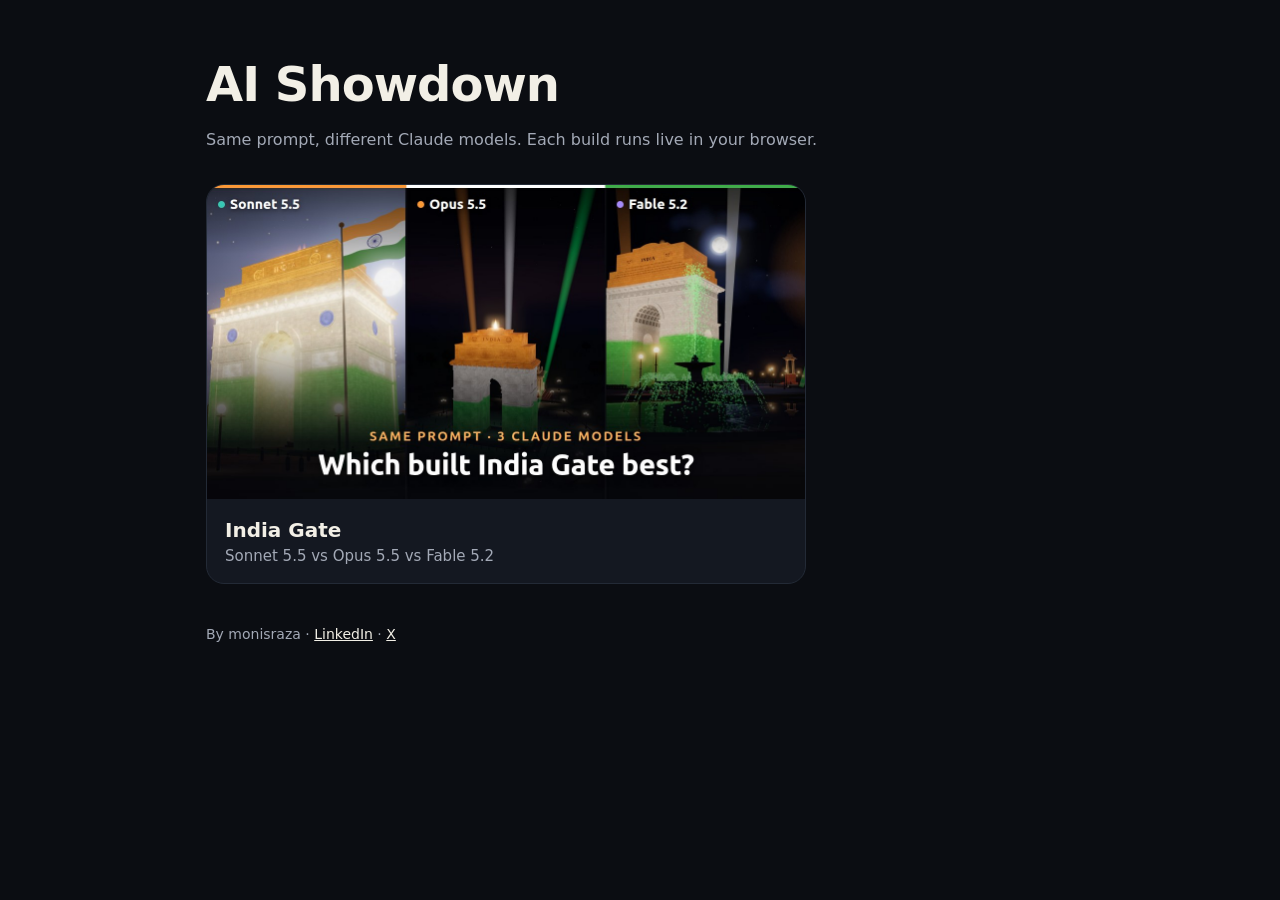
==== index.html @ 271bb089 "India Gate showdown: Sonnet 5.5 vs Opus 5.5 vs Fable 5.2 Co-Authored-By: Claude Opus 5.5 <noreply@an" ====
<!doctype html>
<html lang="en">
<head>
<meta charset="utf-8">
<meta name="viewport" content="width=device-width,initial-scale=1">
<title>AI Showdown</title>
<meta name="description" content="Same prompt, different Claude models. Interactive 3D builds compared side by side, by monisraza.">
<meta property="og:title" content="AI Showdown: same prompt, different Claude models">
<meta property="og:image" content="https://monraza.github.io/ai-showdown/india-gate/media/og.jpg">
<meta name="twitter:card" content="summary_large_image">
<meta name="twitter:image" content="https://monraza.github.io/ai-showdown/india-gate/media/og.jpg">
<meta name="theme-color" content="#0b0d12">
<style>
:root{--bg:#0b0d12;--panel:#141821;--line:#232a36;--text:#f2efe6;--muted:#a3a9b6}
*{box-sizing:border-box}
body{margin:0;background:var(--bg);color:var(--text);font:16px/1.5 system-ui,-apple-system,"Segoe UI",Roboto,sans-serif}
.wrap{max-width:900px;margin:0 auto;padding:48px 16px}
h1{font-size:clamp(32px,6vw,48px);margin:0 0 8px;letter-spacing:-.02em}
p{color:var(--muted);margin:0 0 32px}
a.card{display:block;text-decoration:none;color:inherit;background:var(--panel);border:1px solid var(--line);border-radius:18px;overflow:hidden;max-width:600px}
a.card img{width:100%;display:block;aspect-ratio:1200/630}
a.card div{padding:16px 18px;font-weight:800;font-size:20px}
a.card span{display:block;font-weight:400;font-size:15px;color:var(--muted)}
footer{margin-top:40px;color:var(--muted);font-size:14px}
footer a{color:var(--text)}
</style>
</head>
<body>
<div class="wrap">
  <h1>AI Showdown</h1>
  <p>Same prompt, different Claude models. Each build runs live in your browser.</p>
  <a class="card" href="india-gate/">
    <img src="india-gate/media/og.jpg" alt="India Gate scenes built by Sonnet 5.5, Opus 5.5 and Fable 5.2">
    <div>India Gate<span>Sonnet 5.5 vs Opus 5.5 vs Fable 5.2</span></div>
  </a>
  <footer>By monisraza · <a href="https://www.linkedin.com/in/monisraza" target="_blank" rel="noopener">LinkedIn</a> · <a href="https://x.com/_monisraza" target="_blank" rel="noopener">X</a></footer>
</div>
</body>
</html>
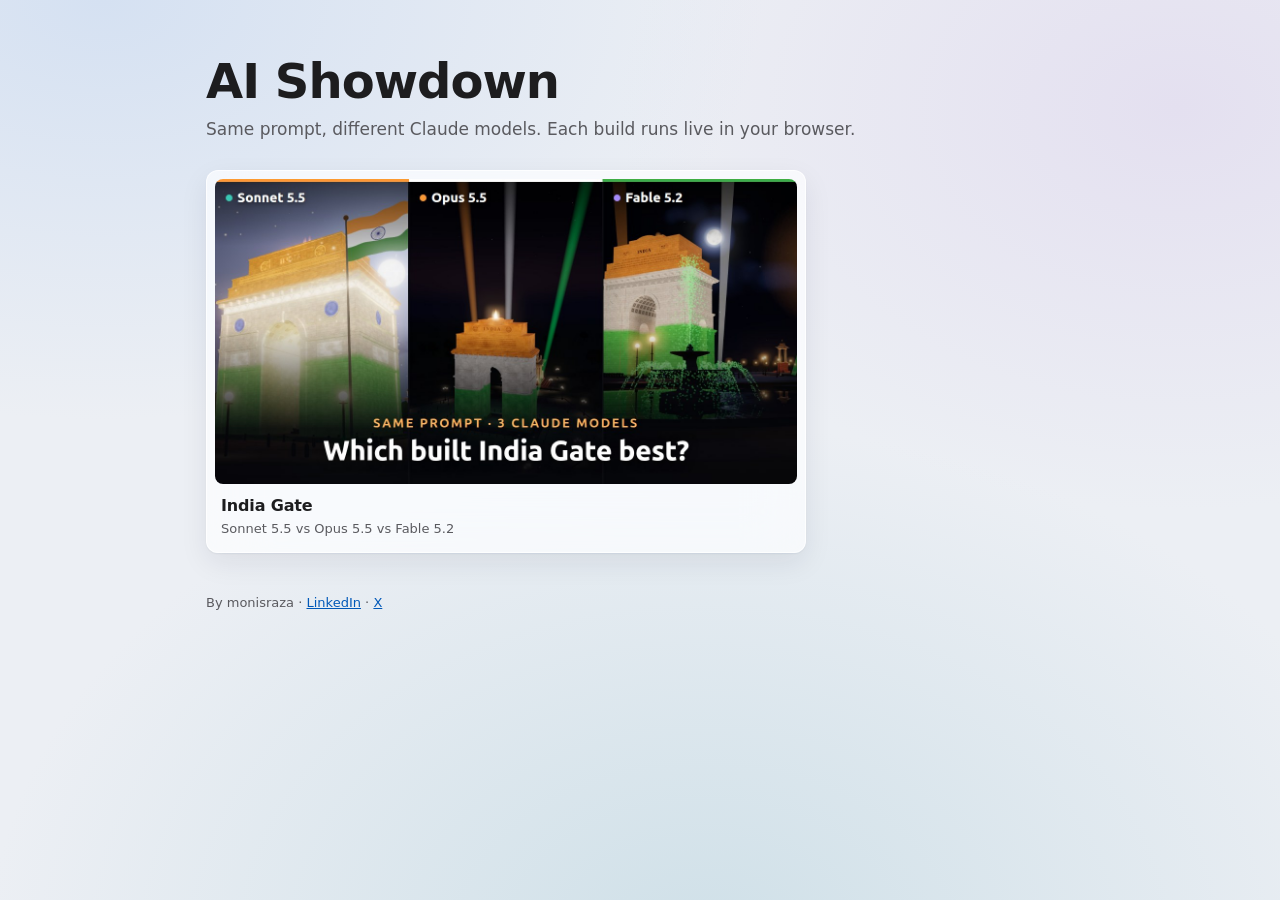
==== commit 71a93d70: "Restyle the site with the Bird's-eye Glass design system Frosted glass over a soft wallpaper, neutra" ====
--- a/index.html
+++ b/index.html
@@ -9,27 +9,27 @@
 <meta property="og:image" content="https://monraza.github.io/ai-showdown/india-gate/media/og.jpg">
 <meta name="twitter:card" content="summary_large_image">
 <meta name="twitter:image" content="https://monraza.github.io/ai-showdown/india-gate/media/og.jpg">
-<meta name="theme-color" content="#0b0d12">
+<meta name="theme-color" content="#eceff4" media="(prefers-color-scheme: light)">
+<meta name="theme-color" content="#111317" media="(prefers-color-scheme: dark)">
+<link rel="stylesheet" href="glass.css?v=1">
+<script src="theme.js?v=1"></script>
 <style>
-:root{--bg:#0b0d12;--panel:#141821;--line:#232a36;--text:#f2efe6;--muted:#a3a9b6}
-*{box-sizing:border-box}
-body{margin:0;background:var(--bg);color:var(--text);font:16px/1.5 system-ui,-apple-system,"Segoe UI",Roboto,sans-serif}
-.wrap{max-width:900px;margin:0 auto;padding:48px 16px}
-h1{font-size:clamp(32px,6vw,48px);margin:0 0 8px;letter-spacing:-.02em}
-p{color:var(--muted);margin:0 0 32px}
-a.card{display:block;text-decoration:none;color:inherit;background:var(--panel);border:1px solid var(--line);border-radius:18px;overflow:hidden;max-width:600px}
-a.card img{width:100%;display:block;aspect-ratio:1200/630}
-a.card div{padding:16px 18px;font-weight:800;font-size:20px}
-a.card span{display:block;font-weight:400;font-size:15px;color:var(--muted)}
-footer{margin-top:40px;color:var(--muted);font-size:14px}
-footer a{color:var(--text)}
+.wrap{max-width:900px;margin:0 auto;padding:56px 16px 40px}
+h1{font-size:clamp(32px,6vw,48px);line-height:1.08;font-weight:700;margin:0 0 8px;letter-spacing:-.02em}
+.lede{color:var(--ink-muted);font-size:17px;line-height:26px;margin:0 0 28px}
+a.card{display:flex;padding:8px;gap:0;max-width:600px;text-decoration:none}
+a.card img{display:block;width:100%;aspect-ratio:1200/630;border-radius:8px}
+a.card div{padding:12px 6px 6px;font:600 16px/20px var(--font-sans);letter-spacing:-.01em}
+a.card span{display:block;margin-top:4px;font:400 13px/18px var(--font-sans);color:var(--ink-muted);letter-spacing:0}
+a.card:hover{border-color:var(--accent-line)}
+footer{margin-top:40px;color:var(--ink-muted);font-size:13px}
 </style>
 </head>
-<body>
+<body class="bx-page">
 <div class="wrap">
   <h1>AI Showdown</h1>
-  <p>Same prompt, different Claude models. Each build runs live in your browser.</p>
-  <a class="card" href="india-gate/">
+  <p class="lede">Same prompt, different Claude models. Each build runs live in your browser.</p>
+  <a class="bx-card card" href="india-gate/">
     <img src="india-gate/media/og.jpg" alt="India Gate scenes built by Sonnet 5.5, Opus 5.5 and Fable 5.2">
     <div>India Gate<span>Sonnet 5.5 vs Opus 5.5 vs Fable 5.2</span></div>
   </a>
--- a/glass.css
+++ b/glass.css
@@ -0,0 +1,154 @@
+/* AI Showdown — Bird's-eye Glass design system.
+   Tokens mirror the system's tokens.json; components keep its bx- class names.
+   Light by default, dark follows the OS, and data-theme on <html> pins either one. */
+:root {
+  color-scheme: light;
+  --wall-base: #eceff4; --wall-tint-1: #d5e1f2; --wall-tint-2: #e4e0f0; --wall-tint-3: #cfe0e8;
+  --glass: rgba(255,255,255,0.45); --glass-pane: rgba(255,255,255,0.62); --glass-card: rgba(255,255,255,0.68);
+  --glass-column: rgba(255,255,255,0.22); --glass-inset: rgba(255,255,255,0.6); --glass-popover: rgba(255,255,255,0.72);
+  --edge: rgba(255,255,255,0.75); --hairline: rgba(0,0,0,0.07);
+  --fill: rgba(0,0,0,0.05); --fill-hover: rgba(0,0,0,0.08); --fill-selected: rgba(0,0,0,0.065); --raised: #ffffff;
+  --ink: #1d1d1f; --ink-muted: #5a5a5f;
+  --accent: #0066d6; --accent-line: #0066d6; --accent-ink: #0058b8; --accent-wash: rgba(0,102,214,0.08); --on-accent: #ffffff;
+  --danger-ink: #b42318; --danger-fill: rgba(180,35,24,0.08); --scrim: rgba(20,30,50,0.12);
+  --shadow-glass: 0 1px 2px rgba(20,30,50,0.06), 0 10px 28px rgba(20,30,50,0.08);
+  --shadow-popover: 0 30px 80px rgba(20,30,50,0.25);
+  --blur-glass: 28px; --blur-column: 12px; --blur-popover: 40px;
+  --space-1: 4px; --space-2: 8px; --space-3: 12px; --space-4: 16px; --space-5: 20px; --space-6: 28px; --space-7: 44px;
+  --radius-sm: 7px; --radius-md: 9px; --radius-lg: 12px; --radius-xl: 16px; --radius-pill: 999px;
+  --font-sans: -apple-system, BlinkMacSystemFont, "SF Pro Text", Inter, system-ui, sans-serif;
+  --font-mono: ui-monospace, "SF Mono", Menlo, Consolas, monospace;
+  /* model identity: small dots only, matching the headers in the videos */
+  --sonnet: #38c9b4; --opus: #ff9933; --fable: #a58bff;
+}
+:root[data-theme="dark"], .bx-dark {
+  color-scheme: dark;
+  --wall-base: #111317; --wall-tint-1: #1f2b40; --wall-tint-2: #2a253a; --wall-tint-3: #152830;
+  --glass: rgba(38,38,42,0.55); --glass-pane: rgba(30,30,34,0.62); --glass-card: rgba(48,48,52,0.6);
+  --glass-column: rgba(255,255,255,0.035); --glass-inset: rgba(255,255,255,0.05); --glass-popover: rgba(44,44,48,0.72);
+  --edge: rgba(255,255,255,0.09); --hairline: rgba(255,255,255,0.08);
+  --fill: rgba(255,255,255,0.08); --fill-hover: rgba(255,255,255,0.12); --fill-selected: rgba(255,255,255,0.1); --raised: rgba(255,255,255,0.16);
+  --ink: #f5f5f7; --ink-muted: #a8a8ae;
+  --accent-line: #3b8ef0; --accent-ink: #6cb4ff; --accent-wash: rgba(59,142,240,0.14);
+  --danger-ink: #ff8a80; --danger-fill: rgba(255,138,128,0.12); --scrim: rgba(0,0,0,0.35);
+  --shadow-glass: 0 10px 30px rgba(0,0,0,0.35); --shadow-popover: 0 30px 80px rgba(0,0,0,0.5);
+}
+@media (prefers-color-scheme: dark) {
+  :root:not([data-theme="light"]) {
+    color-scheme: dark;
+    --wall-base: #111317; --wall-tint-1: #1f2b40; --wall-tint-2: #2a253a; --wall-tint-3: #152830;
+    --glass: rgba(38,38,42,0.55); --glass-pane: rgba(30,30,34,0.62); --glass-card: rgba(48,48,52,0.6);
+    --glass-column: rgba(255,255,255,0.035); --glass-inset: rgba(255,255,255,0.05); --glass-popover: rgba(44,44,48,0.72);
+    --edge: rgba(255,255,255,0.09); --hairline: rgba(255,255,255,0.08);
+    --fill: rgba(255,255,255,0.08); --fill-hover: rgba(255,255,255,0.12); --fill-selected: rgba(255,255,255,0.1); --raised: rgba(255,255,255,0.16);
+    --ink: #f5f5f7; --ink-muted: #a8a8ae;
+    --accent-line: #3b8ef0; --accent-ink: #6cb4ff; --accent-wash: rgba(59,142,240,0.14);
+    --danger-ink: #ff8a80; --danger-fill: rgba(255,138,128,0.12); --scrim: rgba(0,0,0,0.35);
+    --shadow-glass: 0 10px 30px rgba(0,0,0,0.35); --shadow-popover: 0 30px 80px rgba(0,0,0,0.5);
+  }
+}
+
+*, *::before, *::after { box-sizing: border-box; }
+html, body { margin: 0; }
+body {
+  background: var(--wall-base);
+  color: var(--ink);
+  font: 400 15px/1.5 var(--font-sans);
+  -webkit-font-smoothing: antialiased;
+}
+/* Glass needs a wallpaper: one fixed layer behind the page (background-attachment:fixed stutters on iOS). */
+.bx-wallpaper, body.bx-page::before {
+  background:
+    radial-gradient(1100px 700px at 8% 0%, var(--wall-tint-1), transparent 60%),
+    radial-gradient(900px 650px at 92% 12%, var(--wall-tint-2), transparent 62%),
+    radial-gradient(1100px 800px at 55% 105%, var(--wall-tint-3), transparent 65%),
+    var(--wall-base);
+}
+body.bx-page::before { content: ""; position: fixed; inset: 0; z-index: -1; pointer-events: none; }
+a { color: var(--accent-ink); }
+::selection { background: var(--accent-wash); }
+
+/* ---- glass layers ---- */
+.bx-glass {
+  background: var(--glass);
+  border: 1px solid var(--edge);
+  border-radius: var(--radius-xl);
+  box-shadow: var(--shadow-glass);
+  -webkit-backdrop-filter: blur(var(--blur-glass)) saturate(170%);
+  backdrop-filter: blur(var(--blur-glass)) saturate(170%);
+}
+.bx-glass--pane { background: var(--glass-pane); }
+.bx-card {
+  display: flex; flex-direction: column; gap: 10px; padding: 14px;
+  border-radius: var(--radius-lg);
+  background: var(--glass-card);
+  border: 1px solid var(--edge);
+  box-shadow: var(--shadow-glass);
+  -webkit-backdrop-filter: blur(var(--blur-glass)) saturate(170%);
+  backdrop-filter: blur(var(--blur-glass)) saturate(170%);
+  color: var(--ink);
+}
+.bx-inset { background: var(--glass-inset); border: 1px solid var(--hairline); border-radius: var(--radius-lg); }
+
+/* ---- buttons ---- */
+.bx-btn {
+  display: inline-flex; align-items: center; justify-content: center; gap: 6px;
+  height: 30px; padding: 0 14px; border: 0;
+  border-radius: var(--radius-md);
+  background: var(--fill); color: var(--ink);
+  font: 500 13px/1 var(--font-sans);
+  white-space: nowrap; text-decoration: none; cursor: pointer;
+  -webkit-tap-highlight-color: transparent;
+}
+.bx-btn svg { width: 14px; height: 14px; flex: none; }
+.bx-btn:hover:not(:disabled) { background: var(--fill-hover); }
+.bx-btn--primary { background: transparent; border: 1.5px solid var(--accent-line); color: var(--accent-ink); }
+.bx-btn--primary:hover:not(:disabled) { background: var(--accent-wash); }
+.bx-btn--plain { background: transparent; }
+.bx-btn--sm { height: 28px; padding: 0 12px; border-radius: var(--radius-sm); }
+.bx-btn--lg { height: 38px; padding: 0 18px; font-size: 14px; }   /* page-level calls to action; same recipe, roomier */
+.bx-btn--icon { width: 28px; height: 28px; padding: 0; border-radius: var(--radius-sm); background: transparent; color: var(--ink-muted); }
+.bx-btn--icon:hover:not(:disabled) { color: var(--ink); }
+
+/* ---- small parts ---- */
+.bx-tag {
+  display: inline-flex; align-items: center; flex: none; height: 20px; padding: 0 8px;
+  border-radius: var(--radius-pill); background: var(--fill); color: var(--ink-muted);
+  font: 600 11px/1 var(--font-sans); white-space: nowrap;
+}
+.bx-tile {
+  display: grid; place-items: center; flex: none; width: 28px; height: 28px;
+  border-radius: 8px; background: var(--fill); color: var(--ink);
+}
+.bx-tile svg { width: 16px; height: 16px; }
+.bx-tile--attention { background: var(--accent); color: var(--on-accent); }
+.bx-tile--sm { width: 22px; height: 22px; border-radius: 6px; }
+.bx-tile--sm svg { width: 13px; height: 13px; }
+.bx-dot { width: 7px; height: 7px; flex: none; border-radius: 50%; background: var(--ink-muted); }
+.bx-label { font: 600 11px/15px var(--font-sans); color: var(--ink-muted); letter-spacing: .02em; }
+.bx-icon { fill: none; stroke: currentColor; stroke-width: 2; stroke-linecap: round; stroke-linejoin: round; }
+
+.bx-segmented { display: inline-flex; flex: none; padding: 2px; border-radius: var(--radius-md); background: var(--fill); }
+.bx-segmented > button, .bx-segmented > a {
+  display: inline-flex; align-items: center; justify-content: center; gap: 7px;
+  min-width: 32px; height: 26px; padding: 0 8px; border: 0;
+  border-radius: var(--radius-sm); background: transparent; color: var(--ink-muted);
+  font: 500 13px/1 var(--font-sans); text-decoration: none; white-space: nowrap; cursor: pointer;
+  -webkit-tap-highlight-color: transparent;
+}
+.bx-segmented svg { width: 14px; height: 14px; }
+.bx-segmented > :hover { color: var(--ink); }
+.bx-segmented > [aria-pressed="true"], .bx-segmented > [aria-current] {
+  background: var(--raised); color: var(--ink); box-shadow: 0 1px 2px rgba(0,0,0,0.12);
+}
+
+.bx-code {
+  margin: 0; padding: 14px 16px; border-radius: var(--radius-lg);
+  background: var(--glass-inset); border: 1px solid var(--hairline); color: var(--ink);
+  font: 12px/18px var(--font-mono); white-space: pre-wrap; overflow-wrap: anywhere;
+}
+
+:where(.bx-btn, .bx-segmented > button, .bx-segmented > a, a, button, summary):focus-visible {
+  outline: 2px solid var(--accent-line); outline-offset: 2px;
+}
+@media (prefers-reduced-motion: reduce) { * { transition: none !important; } }
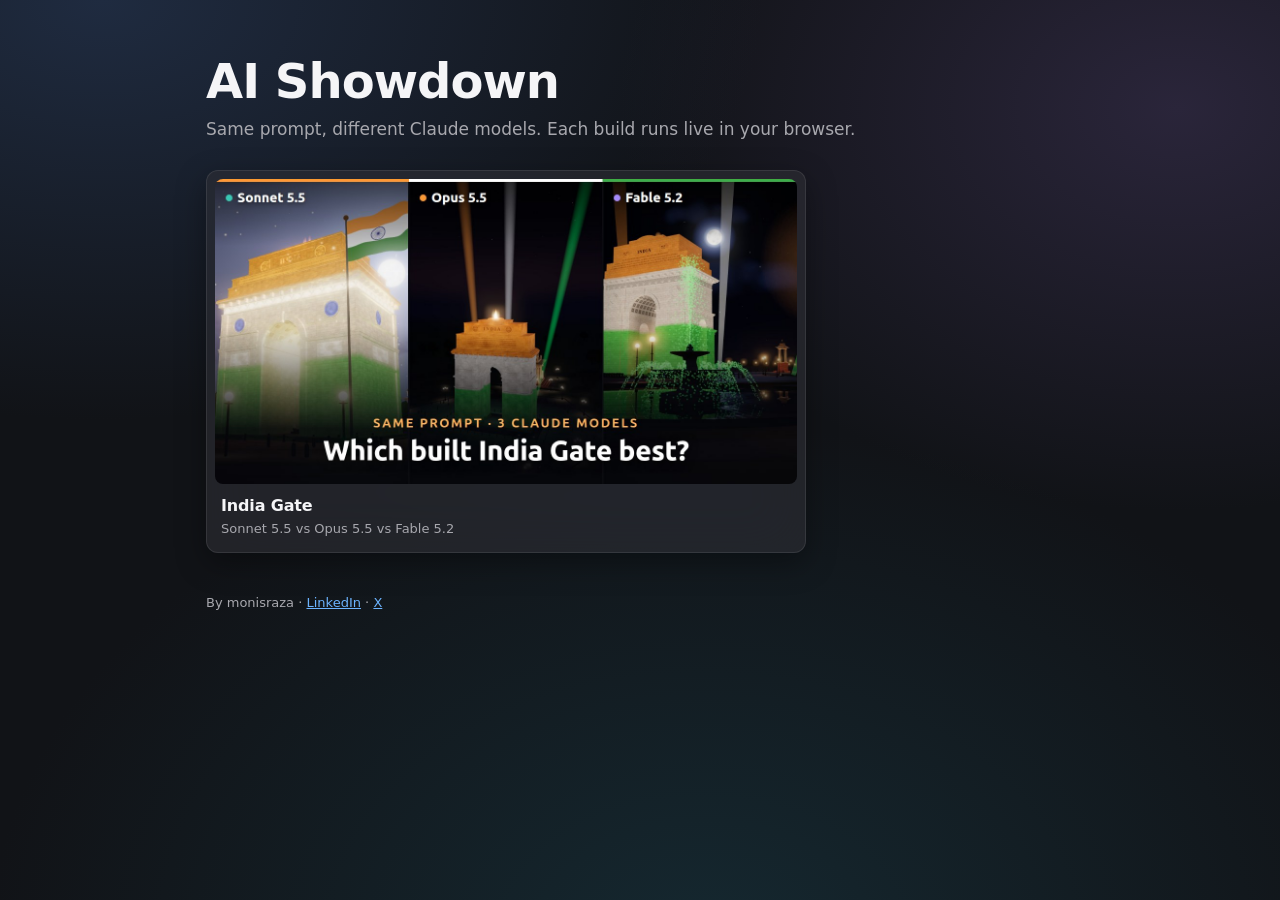
==== commit 2baabddb: "Dark theme on every page; remove the theme switch and theme.js" ====
--- a/index.html
+++ b/index.html
@@ -1,5 +1,5 @@
 <!doctype html>
-<html lang="en">
+<html lang="en" data-theme="dark">
 <head>
 <meta charset="utf-8">
 <meta name="viewport" content="width=device-width,initial-scale=1">
@@ -9,10 +9,8 @@
 <meta property="og:image" content="https://monraza.github.io/ai-showdown/india-gate/media/og.jpg">
 <meta name="twitter:card" content="summary_large_image">
 <meta name="twitter:image" content="https://monraza.github.io/ai-showdown/india-gate/media/og.jpg">
-<meta name="theme-color" content="#eceff4" media="(prefers-color-scheme: light)">
-<meta name="theme-color" content="#111317" media="(prefers-color-scheme: dark)">
+<meta name="theme-color" content="#111317">
 <link rel="stylesheet" href="glass.css?v=1">
-<script src="theme.js?v=1"></script>
 <style>
 .wrap{max-width:900px;margin:0 auto;padding:56px 16px 40px}
 h1{font-size:clamp(32px,6vw,48px);line-height:1.08;font-weight:700;margin:0 0 8px;letter-spacing:-.02em}
--- a/glass.css
+++ b/glass.css
@@ -1,6 +1,6 @@
 /* AI Showdown — Bird's-eye Glass design system.
    Tokens mirror the system's tokens.json; components keep its bx- class names.
-   Light by default, dark follows the OS, and data-theme on <html> pins either one. */
+   The site pins dark with data-theme="dark" on <html>; the light set is kept as the system's primary theme. */
 :root {
   color-scheme: light;
   --wall-base: #eceff4; --wall-tint-1: #d5e1f2; --wall-tint-2: #e4e0f0; --wall-tint-3: #cfe0e8;
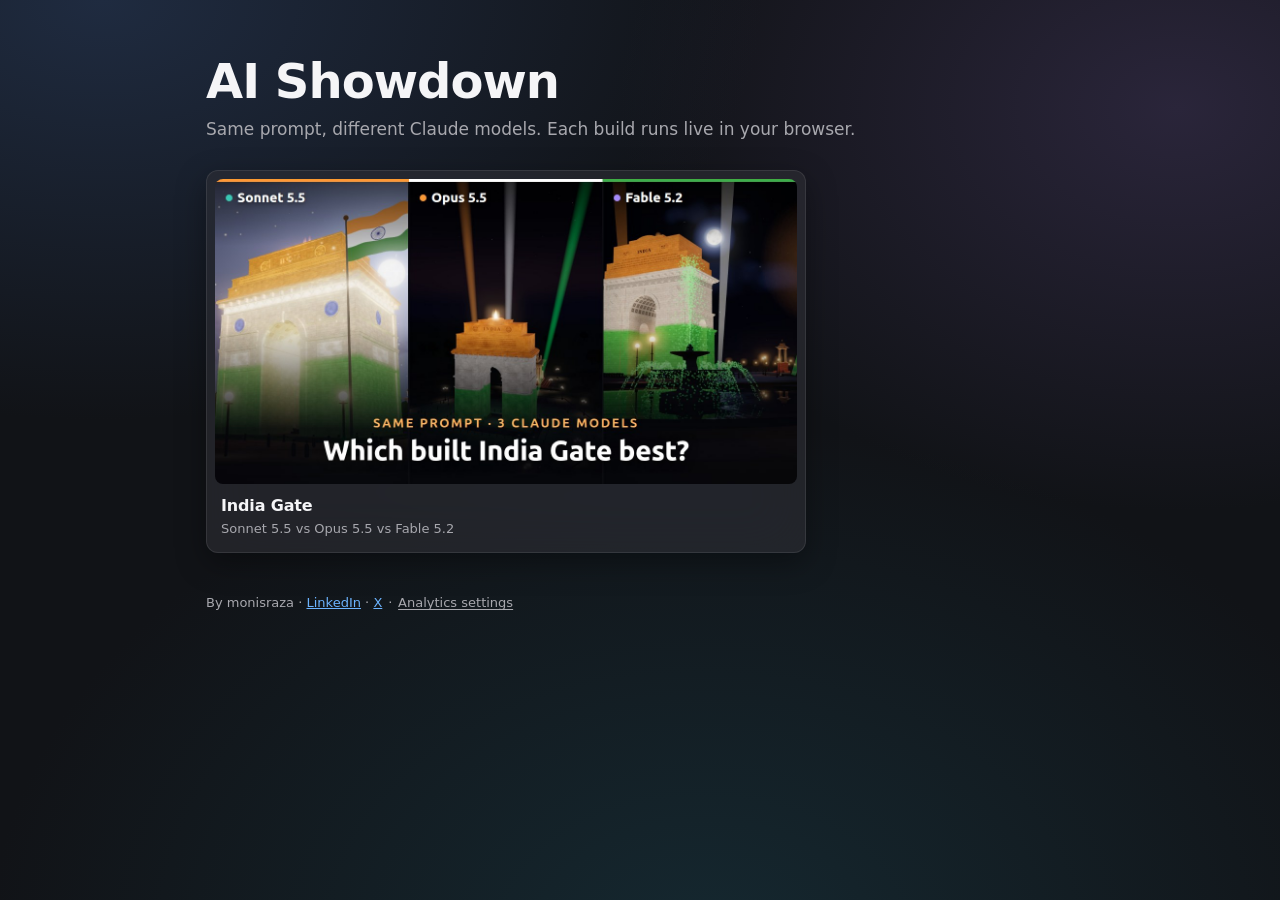
==== commit 55847fd6: "Google Analytics 4 with Consent Mode: consent pill for EU/UK visitors, click and scene-load events" ====
--- a/index.html
+++ b/index.html
@@ -11,6 +11,7 @@
 <meta name="twitter:image" content="https://monraza.github.io/ai-showdown/india-gate/media/og.jpg">
 <meta name="theme-color" content="#111317">
 <link rel="stylesheet" href="glass.css?v=1">
+<script src="analytics.js?v=1" defer></script>
 <style>
 .wrap{max-width:900px;margin:0 auto;padding:56px 16px 40px}
 h1{font-size:clamp(32px,6vw,48px);line-height:1.08;font-weight:700;margin:0 0 8px;letter-spacing:-.02em}
@@ -31,7 +32,7 @@
     <img src="india-gate/media/og.jpg" alt="India Gate scenes built by Sonnet 5.5, Opus 5.5 and Fable 5.2">
     <div>India Gate<span>Sonnet 5.5 vs Opus 5.5 vs Fable 5.2</span></div>
   </a>
-  <footer>By monisraza · <a href="https://www.linkedin.com/in/monisraza" target="_blank" rel="noopener">LinkedIn</a> · <a href="https://x.com/_monisraza" target="_blank" rel="noopener">X</a></footer>
+  <footer>By monisraza · <a href="https://www.linkedin.com/in/monisraza" target="_blank" rel="noopener">LinkedIn</a> · <a href="https://x.com/_monisraza" target="_blank" rel="noopener">X</a><button type="button" data-analytics-settings hidden>Analytics settings</button></footer>
 </div>
 </body>
 </html>
